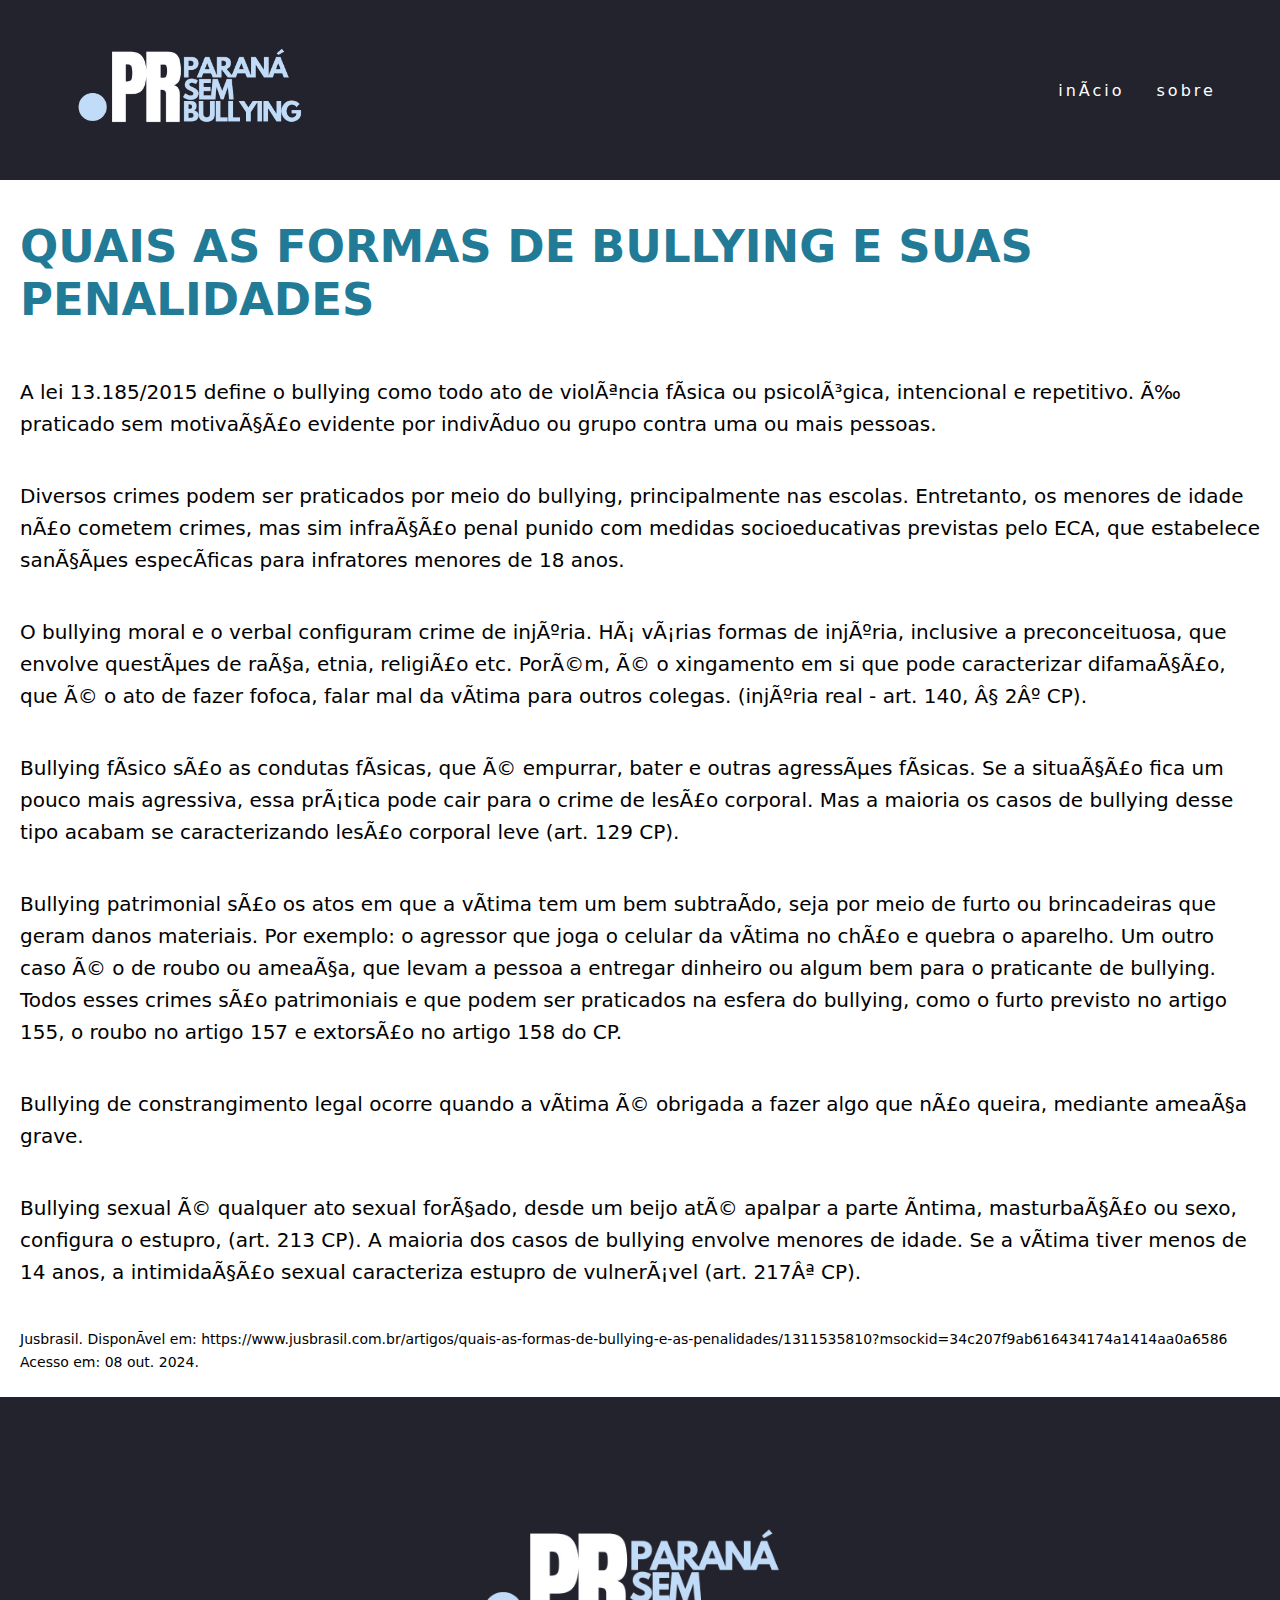
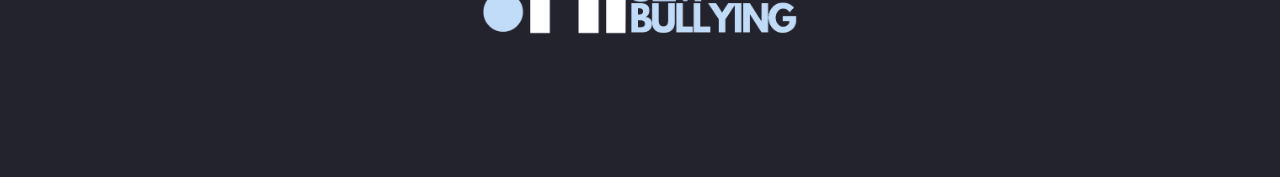
==== sobre.html @ 0dfb0b63 "Add files via upload" ====
<!DOCTYPE html>
<html lang="pt-br">
<head>
    <meta charset="pt-br">
    <meta name="viewport" content="width=device-width, initial-scale=1.0">
    <title>Paraná sem bullying</title>
    <link rel="stylesheet" href="style.css">
</head>
<body>
    <header>
        <nav>
            <a class="logo" href="index.html"><img class="meulogo" src="ihh.png" alt="paraná sem bullying"></a>
            <div class="mobile-menu">

                <div class="line1"></div>
                <div class="line2"></div>
                <div class="line3"></div>

            </div>
            <ul class="nav-list">
                <li><a class="a" href="index.html">início</a></li>
                <li><a class="a" href="sobre.html">sobre</a></li>
            </ul>
        </nav>
    </header>
    
    <h1   class="h11"><strong>Quais as formas de bullying e suas penalidades</strong></h1>
<p>A lei 13.185/2015 define o bullying como todo ato de violência física ou psicológica, intencional e repetitivo. É praticado sem motivação evidente por indivíduo ou grupo contra uma ou mais pessoas.</p>
<p>Diversos crimes podem ser praticados por meio do bullying, principalmente nas escolas. Entretanto, os menores de idade não cometem crimes, mas sim infração penal punido com medidas socioeducativas previstas pelo ECA, que estabelece sanções específicas para infratores menores de 18 anos.
</p>
<p>O bullying moral e o verbal configuram crime de injúria. Há várias formas de injúria, inclusive a preconceituosa, que envolve questões de raça, etnia, religião etc. Porém, é o xingamento em si que pode caracterizar difamação, que é o ato de fazer fofoca, falar mal da vítima para outros colegas. (injúria real - art. 140, § 2º CP).</p>
<p>Bullying físico são as condutas físicas, que é empurrar, bater e outras agressões físicas. Se a situação fica um pouco mais agressiva, essa prática pode cair para o crime de lesão corporal. Mas a maioria os casos de bullying desse tipo acabam se caracterizando lesão corporal leve (art. 129 CP).</p>
<p>Bullying patrimonial são os atos em que a vítima tem um bem subtraído, seja por meio de furto ou brincadeiras que geram danos materiais. Por exemplo: o agressor que joga o celular da vítima no chão e quebra o aparelho. Um outro caso é o de roubo ou ameaça, que levam a pessoa a entregar dinheiro ou algum bem para o praticante de bullying. Todos esses crimes são patrimoniais e que podem ser praticados na esfera do bullying, como o furto previsto no artigo 155, o roubo no artigo 157 e extorsão no artigo 158 do CP.</p>
<p>Bullying de constrangimento legal ocorre quando a vítima é obrigada a fazer algo que não queira, mediante ameaça grave.</p>
<p>Bullying sexual é qualquer ato sexual forçado, desde um beijo até apalpar a parte íntima, masturbação ou sexo, configura o estupro, (art. 213 CP). A maioria dos casos de bullying envolve menores de idade. Se a vítima tiver menos de 14 anos, a intimidação sexual caracteriza estupro de vulnerável (art. 217ª CP).</p>
<p class="pp">Jusbrasil. Disponível em: https://www.jusbrasil.com.br/artigos/quais-as-formas-de-bullying-e-as-penalidades/1311535810?msockid=34c207f9ab616434174a1414aa0a6586 Acesso em: 08 out. 2024. </p>
<center><div  class="qua"><div class="final">  <img  class="iii" src="ihh.png" alt=""></div></div></center>
<script src="mobile-navbar.js"></script>

    </body>
---- style.css ----
body{
    padding: 0px;
    margin: 0px;
}

.pp{
    font-size: 14px;
}
.a{
    color: white;
    text-decoration: none;
    transition: 0.3s;
}

.a:hover{
    opacity: 0.7;
}

.logo{
    
    padding: 0;
    margin: 10px;
   
}

nav{
    display: flex;
    justify-content: space-around;
    align-items: center;
    font-family: system-ui, -apple-system, BlinkMacSystemFont, 'Segoe UI', Roboto, Oxygen, Ubuntu, Cantarell, 'Open Sans', 'Helvetica Neue', sans-serif;
    background-color: #23232e;
    height: 20vh;
    
}

.meulogo{
    width: 30%;
    
}

.nav-list{
    list-style: none;
    display: flex;
}
.nav-list li{
    letter-spacing: 3px;
    margin-left: 32px;
}

.mobile-menu{
    display: none;
    cursor: pointer;
}

.mobile-menu div{
    width: 32px;
    height: 2px;
    background-color: white;
    margin: 8px;
    transition: 0.3s;
}

@media (max-width: 999px) {
    body {
        font-family: Arial, sans-serif;
        margin: 0;
        padding: 0;
    }
    .nav-list{
        position: absolute;
        top: 17vh;
        right: 0;
        width: 50vw;
        height: 92vh;
        background-color: #23232e;
        flex-direction: column;
        align-items: center;
        justify-content: space-around;
        transform: translateX(100%);
        transition: transform 0.3s ease-in;
    }
    .nav-list li{
        margin-left: 0; opacity: 0;
    }
    .mobile-menu{
        display: block;
    }
   
    
    .mobile-menu {
        cursor: pointer;
        color: white;
        padding: 10px;
        text-align: center;
        
    }
    
    .nav-list {
        list-style: none;
        padding: 0;
        display: none; /* Inicialmente escondido */
        text-align: center;
        
    }
    
    .nav-list.active {
        display: block; /* Mostra a lista quando ativa */
    }
    
    .no-scroll {
        overflow: hidden; /* Remove a rolagem da página */
    }
    
}

.nav-list.active{
    transform: translateX(0);
}
@keyframes navLinkFade{
    from{
        opacity: 0;
        transform: translateX(50px);
    }
    to{
        opacity: 1;
        transform: translateX(0);
    }
}

.mobile-menu.active .line1{
transform: rotate(-45deg) translate(-8px, 8px);
}

.mobile-menu.active .line2{
  opacity: 0;  
}

.mobile-menu.active .line3{
    transform: rotate(45deg) translate(-5px, -7px);
}


.imgl{
    width: 200px;
    margin: 0px;
    
   }

   .imagem{
    
    display: flex;
    justify-content: center;
    padding: 0;
    
    
   }


   .den{
    background-color: #C80000;
    box-shadow: 0 2px 5px rgba(0, 0, 0, 0.2);
    color: white;
    font-family: system-ui, -apple-system, BlinkMacSystemFont, 'Segoe UI', Roboto, Oxygen, Ubuntu, Cantarell, 'Open Sans', 'Helvetica Neue', sans-serif;
    border: none;
    margin: 20px;
    border-radius: 5px;
    padding: 10px 40px;
    font-size: 17px;
    cursor: pointer;
   }


   .den:hover{
    background-color: #ac0000;
   }


   

   .acom{
    background-color: #007BFF;
    box-shadow: 0 2px 5px rgba(0, 0, 0, 0.2);
    color: white;
    font-family: system-ui, -apple-system, BlinkMacSystemFont, 'Segoe UI', Roboto, Oxygen, Ubuntu, Cantarell, 'Open Sans', 'Helvetica Neue', sans-serif;
    border: none;
    margin: 20px;
    border-radius: 5px;
    padding: 10px 30px;
    font-size: 17px;
    cursor: pointer;
   }

   .acom:hover{
    background-color: #0053ac;
   }

   p{
    font-family: system-ui, -apple-system, BlinkMacSystemFont, 'Segoe UI', Roboto, Oxygen, Ubuntu, Cantarell, 'Open Sans', 'Helvetica Neue', sans-serif;
    padding: 10px 20px;
    font-size: 20px;
    line-height: 1.6;
   }

  

   .h11{
    font-family: system-ui, -apple-system, BlinkMacSystemFont, 'Segoe UI', Roboto, Oxygen, Ubuntu, Cantarell, 'Open Sans', 'Helvetica Neue', sans-serif;
    padding: 10px 20px;
    color: #217B96;
    font-size: 45px;
    text-transform: uppercase;
   }

   .h111{
    font-family: system-ui, -apple-system, BlinkMacSystemFont, 'Segoe UI', Roboto, Oxygen, Ubuntu, Cantarell, 'Open Sans', 'Helvetica Neue', sans-serif;
    padding: 10px 20px;
    color: #217B96;
    font-size: 45px;
   }


   .iii{
    
      width: 40%;
      margin: 20px;
      
     
   }
   

   .qua{
    display: flex;
    justify-content: center;
    background-color:#23232e;
    padding: 100px;
   }

   .bb{
    width: 100%;
   }
   


   .fgg{
    width: 100%;
   }

 





.fixed-button {
    position: fixed; 
    bottom: 20px; 
    right: 20px; 
    padding: 10px 20px;
    font-size: 16px;
    cursor: pointer;
    background-color: #007BFF;
    color: white; 
    border: none;
    border-radius: 5px; 
    box-shadow: 0 2px 5px rgba(0, 0, 0, 0.2);
    transition: transform 0.2s ease, box-shadow 0.2s ease;
    

}

.fixed-button:hover {
    background-color: #0053ac;
    animation-name: anima;
    animation-duration: 0.5s;
    animation-timing-function: ease-in-out;
    animation-iteration-count: infinite;
    animation-direction: alternate;
}

@keyframes anima {
  0%{
    transform: scale(1);
  }

  100%{
    transform: scale(1.05);
  }
}

.acom:hover{
  animation-name: anima;
    animation-duration: 0.5s;
    animation-timing-function: ease-in-out;
    animation-iteration-count: infinite;
    animation-direction: alternate;
}

.den:hover{
  animation-name: anima;
    animation-duration: 0.5s;
    animation-timing-function: ease-in-out;
    animation-iteration-count: infinite;
    animation-direction: alternate;
}

li:hover{
color: white;
}

.tatata{
  color:#007BFF ;
}
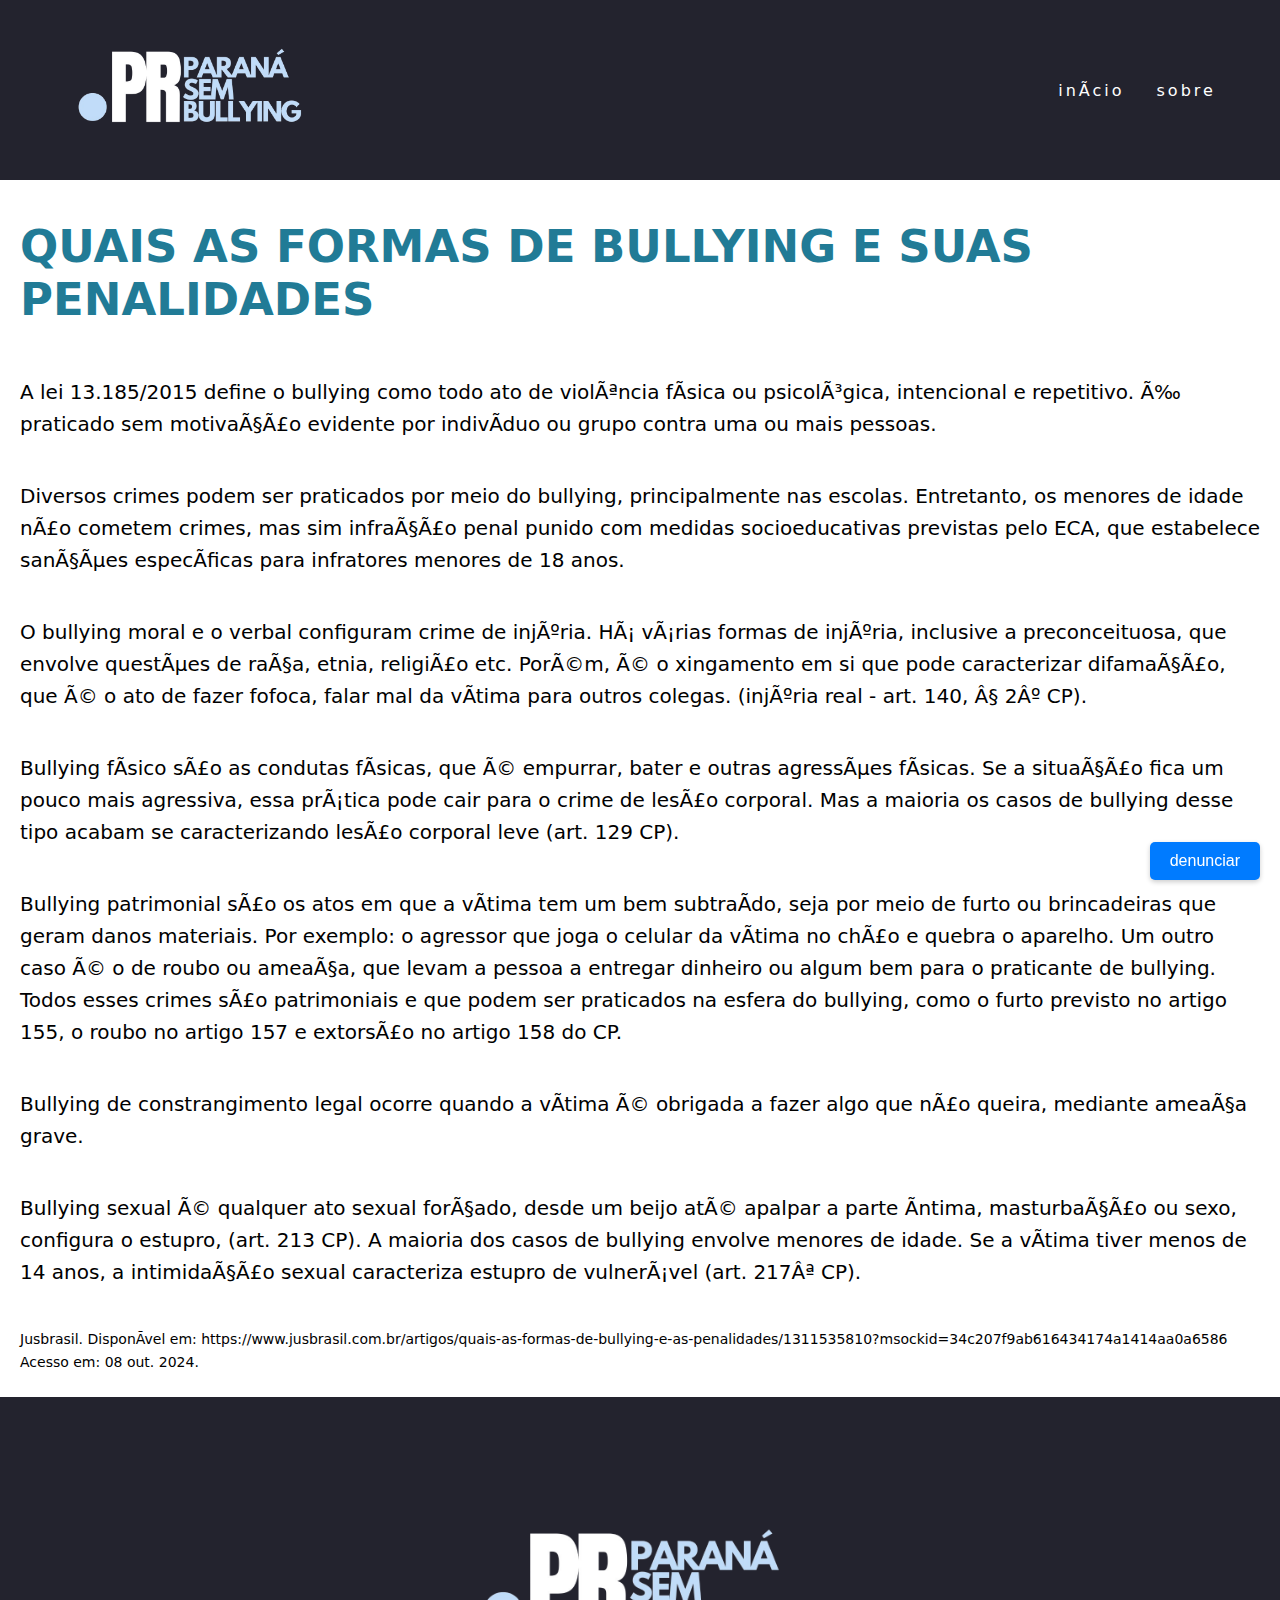
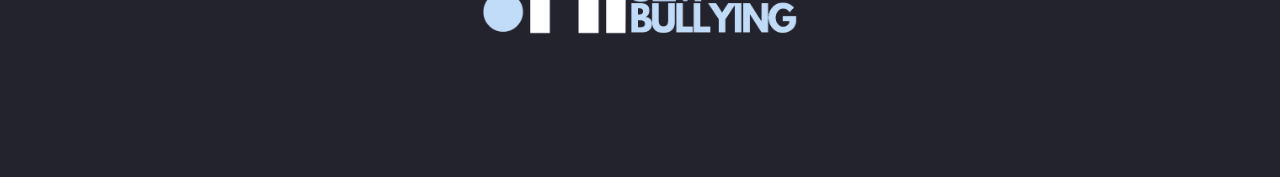
==== commit 1d1d1c16: "Add files via upload" ====
--- a/sobre.html
+++ b/sobre.html
@@ -35,6 +35,9 @@
 <p>Bullying sexual é qualquer ato sexual forçado, desde um beijo até apalpar a parte íntima, masturbação ou sexo, configura o estupro, (art. 213 CP). A maioria dos casos de bullying envolve menores de idade. Se a vítima tiver menos de 14 anos, a intimidação sexual caracteriza estupro de vulnerável (art. 217ª CP).</p>
 <p class="pp">Jusbrasil. Disponível em: https://www.jusbrasil.com.br/artigos/quais-as-formas-de-bullying-e-as-penalidades/1311535810?msockid=34c207f9ab616434174a1414aa0a6586 Acesso em: 08 out. 2024. </p>
 <center><div  class="qua"><div class="final">  <img  class="iii" src="ihh.png" alt=""></div></div></center>
+<div class="content">
+    <a href="https://docs.google.com/forms/d/e/1FAIpQLSeXZTzcov9RywQGHocsPzXUjp88R7kWD_FQsaeNpbVVSlTLhA/viewform?usp=sf_link"><button class="fixed-button">denunciar</button></a>
+    </div>
 <script src="mobile-navbar.js"></script>
 
     </body>